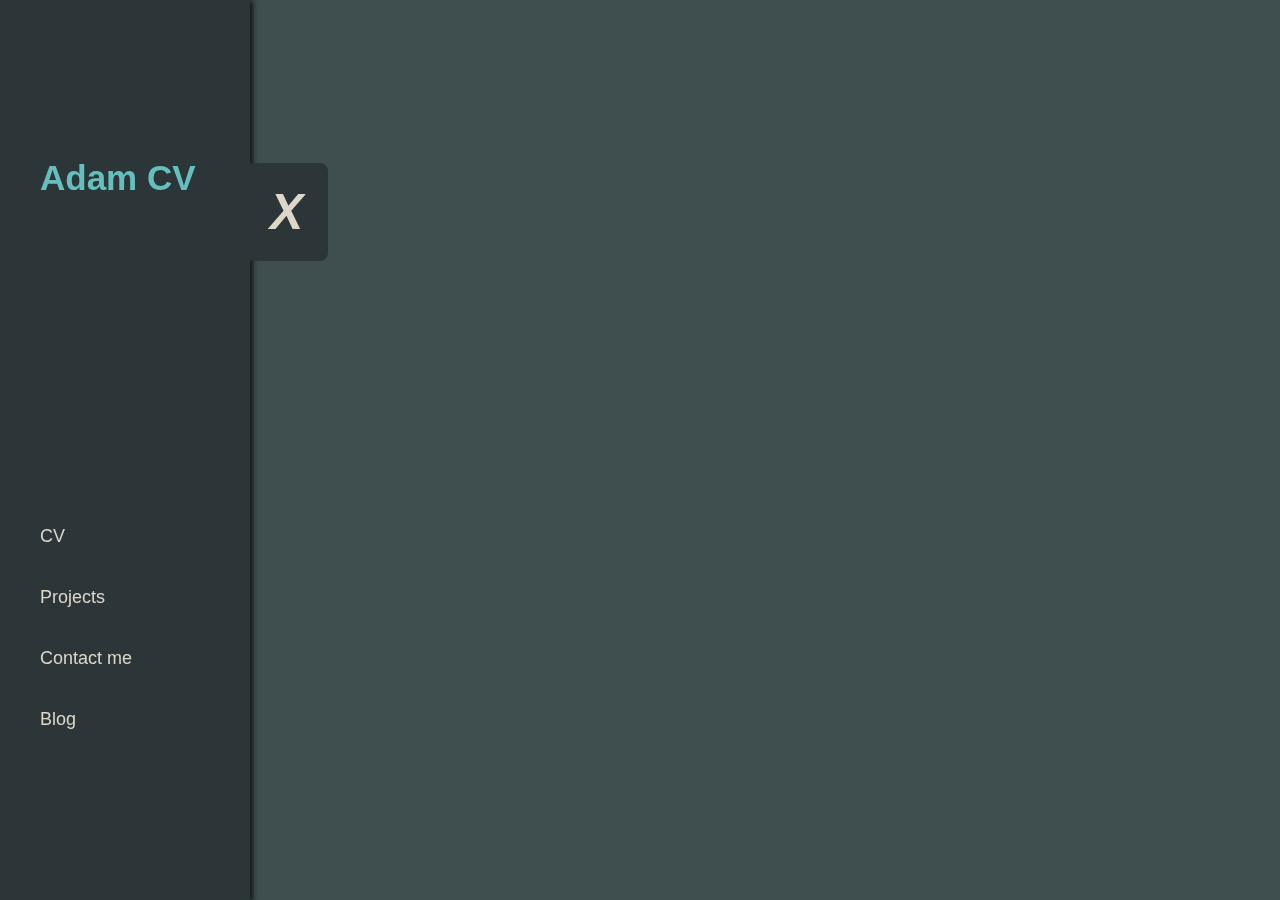
==== index.html @ 54e80e18 "first commit" ====
<!DOCTYPE html>
<html lang="en">
<head>
    <meta charset="UTF-8">
    <meta http-equiv="X-UA-Compatible" content="IE=edge">
    <meta name="viewport" content="width=device-width, initial-scale=1.0">
    <title>ADAM CV</title>
    <link rel="icon" type="image/x-icon" href="https://cdn-icons-png.flaticon.com/512/4330/4330605.png">
    <link rel="stylesheet" href="index.css">
</head>

  <input type="checkbox" id="toggler" />
  <aside class="aside-wrapper">
    <h1 class="logo-text"><span>Adam CV</span> <label for="toggler"><i class="sidebar-toggle">X</i></label></h1>
  
    <ul>
      <li> CV</li>
      <li> Projects</li>
      <li> Contact me</li>
      <li> Blog</li>
    </ul>
  </aside>
<body>



</body>
---- index.css ----
html,
body {
    margin: 0;
    padding: 0;
    font-family: sans-serif;
    background-color: #3F4E4F;
}
aside {
    width: 250px;
    height: 100vh;
    background: #2C3639;
    position: fixed;

    color: #DCD7C9;
    display: flex;
    flex-direction: column;
    justify-content: space-around;

    box-shadow: 3px 1px 5px 0px rgba(0, 0, 0, 0.75)
}


aside ul {
    padding-inline-start: 0;
}

aside ul li {
    list-style: none;
    font-size: 18px;
    padding: 20px 0;
    cursor: pointer;
}

aside li:hover {
    color:#FF0063;
    font-size: 130%;
}

aside ul li .fas {
    width: 50px;
}

.aside-wrapper {
    padding: 0 40px;
    box-sizing: border-box;
  
}

.logo-text {
    font-size: 35px;
    position: relative;
    color: #66BFBF;
}

.sidebar-toggle {
    position: absolute;
    font-size: 50px;
    top: 5px;
    left: 205px;
    background: #2C3639;
    padding: 20px 25px;
    text-align: center;
    border-radius: 8px;
    cursor: pointer;
    color: #DCD7C9;
}

.sidebar-toggle:hover {
    color: #FF0063;
    font-size: 150%;
}

input {
    display: none;
}

/* Toggler Functionality */
input:checked ~ aside {
    left: -250px;
}
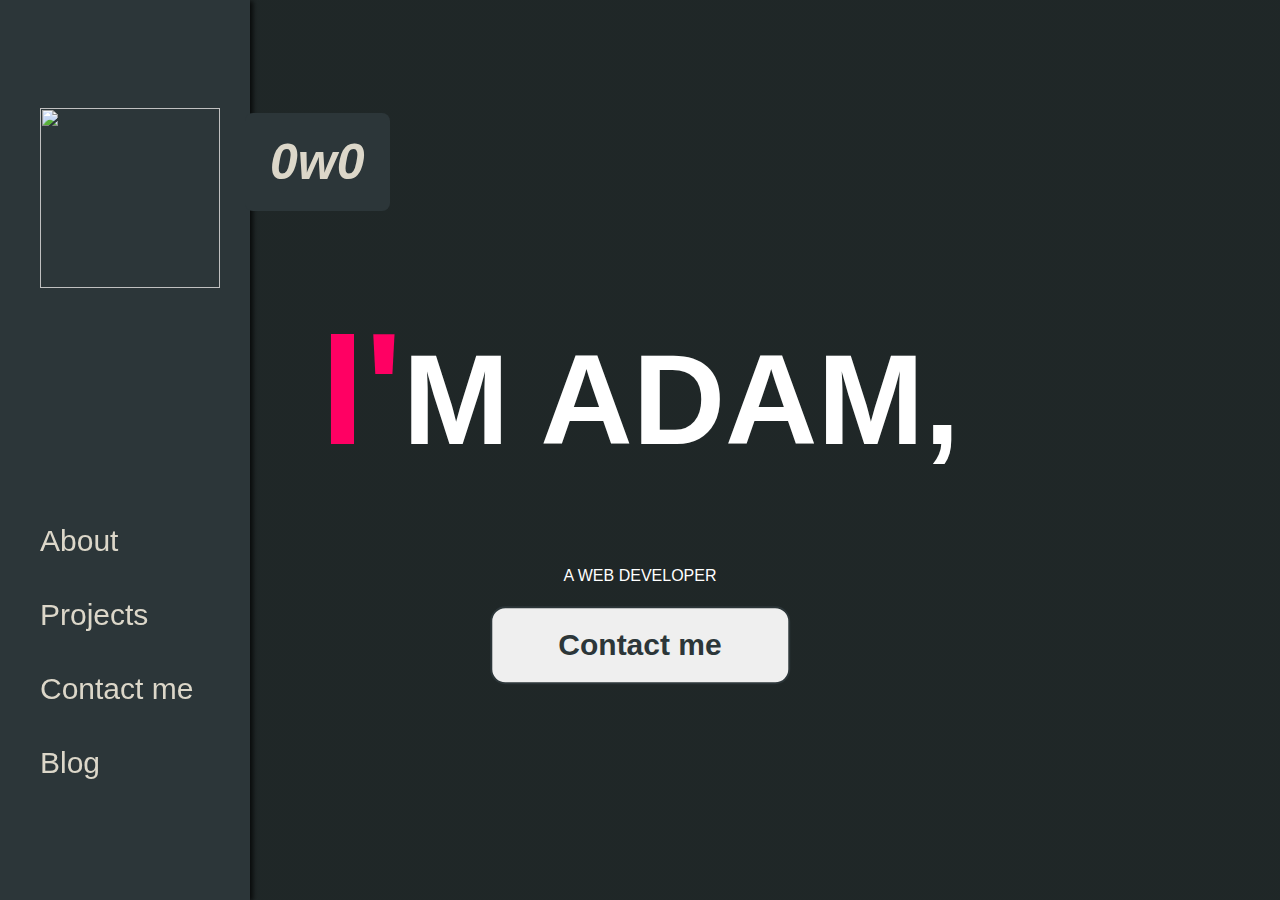
==== commit a0b1f5aa: "Add files via upload" ====
--- a/index.html
+++ b/index.html
@@ -1,29 +1,41 @@
-<!DOCTYPE html>
-<html lang="en">
-<head>
-    <meta charset="UTF-8">
-    <meta http-equiv="X-UA-Compatible" content="IE=edge">
-    <meta name="viewport" content="width=device-width, initial-scale=1.0">
-    <title>ADAM CV</title>
-    <link rel="icon" type="image/x-icon" href="https://cdn-icons-png.flaticon.com/512/4330/4330605.png">
-    <link rel="stylesheet" href="index.css">
-</head>
-
-  <input type="checkbox" id="toggler" />
-  <aside class="aside-wrapper">
-    <h1 class="logo-text"><span>Adam CV</span> <label for="toggler"><i class="sidebar-toggle">X</i></label></h1>
-  
-    <ul>
-      <li> CV</li>
-      <li> Projects</li>
-      <li> Contact me</li>
-      <li> Blog</li>
-    </ul>
-  </aside>
-<body>
-
-
-
-</body>
-
-
+<!DOCTYPE html>
+<html lang="en">
+<head>
+    <meta charset="UTF-8">
+    <meta http-equiv="X-UA-Compatible" content="IE=edge">
+    <meta name="viewport" content="width=device-width, initial-scale=1.0">
+    <title>ADAM CV</title>
+    <link rel="icon" type="image/x-icon" href="https://cdn-icons-png.flaticon.com/512/4330/4330605.png">
+    <link rel="stylesheet" href="index.css">
+</head>
+
+  <input type="checkbox" id="toggler" />
+  <aside class="aside-wrapper">
+    <h1 class="logo-text"><img src="images/dog.png"> <label for="toggler"><i class="sidebar-toggle">0w0</i></label></h1>
+  
+    <ul>
+      <a href="index.html"><li>About</li></a>
+      <a href="project.html"><li>Projects</li></a>
+      <a href="contact.html"><li>Contact me</li></a>
+      <a href="blog.html"><li>Blog</li></a>
+    </ul>
+  </aside>
+<body>
+
+  <div class="hero-image">
+    <div class="hero-text">
+      <h1 >I'M ADAM,</h1>
+      <p>A WEB DEVELOPER</p>
+      <a href="contact.html"><button class="button"><span><strong>Contact me</strong></span></button></a>
+    </div>
+  </div>
+<!--
+    I’m a Front-End Developer located in Poland. I have a serious passion for UI effects, animations and creating intuitive, dynamic user experiences.
+  Well-organised person, problem solver, independent employee with high attention to detail. Fan of MMA, outdoor activities, TV series and English literature. A family person and father of two fractious boys,
+  Interested in the entire frontend spectrum and working on ambitious projects with positive people.
+-->
+
+
+</body>
+
+
--- a/index.css
+++ b/index.css
@@ -1,80 +1,216 @@
-html,
-body {
-    margin: 0;
-    padding: 0;
-    font-family: sans-serif;
-    background-color: #3F4E4F;
-}
-aside {
-    width: 250px;
-    height: 100vh;
-    background: #2C3639;
-    position: fixed;
-
-    color: #DCD7C9;
-    display: flex;
-    flex-direction: column;
-    justify-content: space-around;
-
-    box-shadow: 3px 1px 5px 0px rgba(0, 0, 0, 0.75)
-}
-
-
-aside ul {
-    padding-inline-start: 0;
-}
-
-aside ul li {
-    list-style: none;
-    font-size: 18px;
-    padding: 20px 0;
-    cursor: pointer;
-}
-
-aside li:hover {
-    color:#FF0063;
-    font-size: 130%;
-}
-
-aside ul li .fas {
-    width: 50px;
-}
-
-.aside-wrapper {
-    padding: 0 40px;
-    box-sizing: border-box;
-  
-}
-
-.logo-text {
-    font-size: 35px;
-    position: relative;
-    color: #66BFBF;
-}
-
-.sidebar-toggle {
-    position: absolute;
-    font-size: 50px;
-    top: 5px;
-    left: 205px;
-    background: #2C3639;
-    padding: 20px 25px;
-    text-align: center;
-    border-radius: 8px;
-    cursor: pointer;
-    color: #DCD7C9;
-}
-
-.sidebar-toggle:hover {
-    color: #FF0063;
-    font-size: 150%;
-}
-
-input {
-    display: none;
-}
-
-/* Toggler Functionality */
-input:checked ~ aside {
-    left: -250px;
-}+html,
+body {
+    height: 100%;
+    margin: 0;
+    font-family:'Gill Sans', 'Gill Sans MT', Calibri, 'Trebuchet MS', sans-serif;
+    background-color: #3F4E4F;
+}
+aside {
+    width: 250px;
+    height: 100vh;
+    background: #2C3639;
+    position: fixed;
+    z-index: 9;
+    color: #DCD7C9;
+    display: flex;
+    flex-direction: column;
+    justify-content: space-around;
+    box-shadow: 3px 1px 5px 0px rgba(0, 0, 0, 0.75)
+}
+
+
+aside ul {
+    padding-inline-start: 0;
+}
+
+aside ul li {
+    list-style: none;
+    font-size: 30px;
+    padding: 20px 0;
+    cursor: pointer;
+}
+
+aside li:hover {
+    color:#FF0063;
+    font-size: 200%;
+}
+a {
+    text-decoration: none;
+    color: #DCD7C9;
+}
+
+a:hover {
+    color:#FF0063;
+}
+
+aside ul li .fas {
+    width: 50px;
+}
+
+.aside-wrapper {
+    padding: 0 40px;
+    box-sizing: border-box;
+}
+
+
+.logo-text {
+    font-size: 35px;
+    position: relative;
+    color: #66BFBF;
+}
+
+/*float animation for icon */
+@keyframes float {
+	0% {
+		transform: translatey(0px);
+	}
+	50% {
+		transform: translatey(-20px);
+	}
+	100% {
+		transform: translatey(0px);
+	}
+}
+
+.logo-text img {
+    width:180px;
+    height:180px;
+    animation: float 2s ease-in-out infinite;
+}
+
+.sidebar-toggle {
+    position: absolute;
+    font-size: 50px;
+    top: 5px;
+    left: 205px;
+    background: #2C3639;
+    padding: 20px 25px;
+    text-align: center;
+    border-radius: 8px;
+    cursor: pointer;
+    color: #DCD7C9;
+    
+}
+
+.sidebar-toggle:hover {
+    color: #FF0063;
+    font-size: 150%;
+    
+}
+
+input {
+    display: none;
+}
+
+@keyframes navopen {
+    from {left: 0px;}
+    to {left: -250px;}
+}
+
+@keyframes navclose {
+    from {left: -250px;}
+    to {left: 0px;}
+}
+
+/* Toggler Functionality */
+input[type="checkbox"]:checked ~ aside {
+    animation: navopen 1s;
+    left: -250px;
+}
+
+input[type="checkbox"]:not(:checked) ~ aside {
+    animation: navclose 1s;
+    
+}
+
+.hero-image {
+    background-image: linear-gradient(rgba(0, 0, 0, 0.5), rgba(0, 0, 0, 0.5)), url("images/5291450.jpg");
+    height: 100%;
+    background-position: center;
+    background-repeat: no-repeat;
+    background-size: cover;
+    position: relative;
+  }
+  
+  .hero-text {
+    font-size: 1rem;
+    text-align: center;
+    position: absolute;
+    top: 50%;
+    left: 50%;
+    transform: translate(-50%, -50%);
+    color: white;
+  }
+
+  .hero-text h1 {
+    font-size: 8rem;
+  }
+  
+
+  .hero-text h1::first-letter {
+    font-size: 10rem;
+    color: #FF0063;
+  }
+  
+  .button {
+    border-radius: 15px;
+    background-color: none;
+    border: 2px solid #2C3639;
+    color: #2C3639;
+    text-align: center;
+    font-size: 30px;
+    padding: 20px;
+    width: 300px;
+    transition: all 0.3s;
+    cursor: pointer;
+    margin: 5px;
+  }
+  
+  .button span {
+    cursor: pointer;
+    display: inline-block;
+    position: relative;
+    transition: 0.2 s;
+  }
+  
+  .button span:after {
+    content: '\00bb';
+    position: absolute;
+    opacity: 0;
+    top: 0;
+    right: -20px;
+    transition: 0.2s;
+  }
+
+  .button:hover span {
+    padding-right: 25px;
+  }
+
+  .button:hover span:after {
+    opacity: 1;
+    right: 0;
+  }
+  .button:hover {
+    background-color: #66BFBF;
+    color: #ddd;
+  }
+
+  .gradient-background {
+    background: linear-gradient(-45deg, #ee7752, #e73c7e, #23a6d5, #23d5ab);
+	background-size: 400% 400%;
+	animation: gradient 15s ease infinite;
+	height: 100vh;
+  }
+
+  @keyframes gradient {
+	0% {
+		background-position: 0% 50%;
+	}
+	50% {
+		background-position: 100% 50%;
+	}
+	100% {
+		background-position: 0% 50%;
+	}
+}
+
